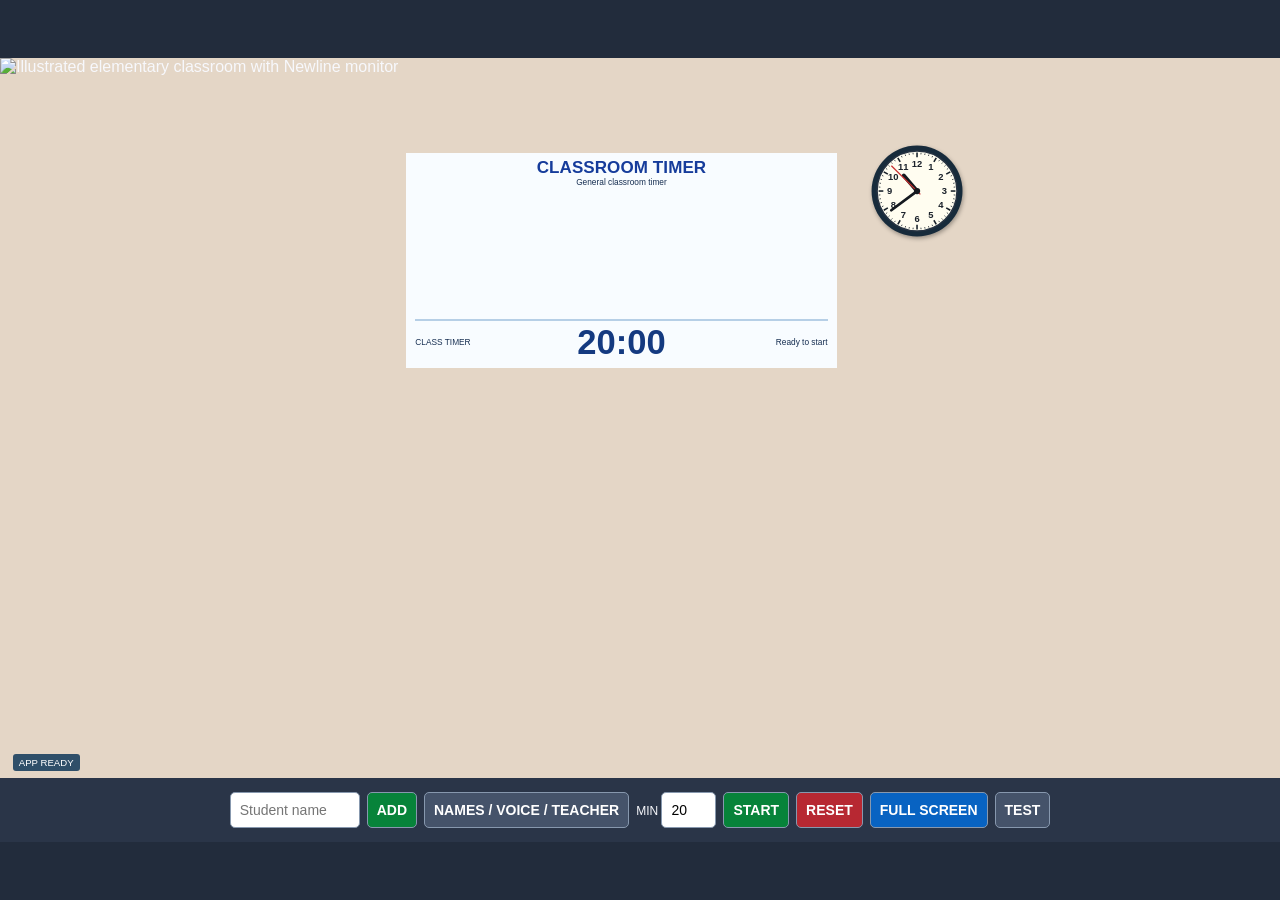
==== index.html @ e8f6395a "Add files via upload" ====
<!doctype html>
<html lang="en"><head><meta name="robots" content="noindex, nofollow, noarchive"><meta charset="utf-8"><meta name="viewport" content="width=device-width,initial-scale=1,viewport-fit=cover"><title>Classroom Timer & Playtime Loss Tracker — KM</title><link rel="stylesheet" href="styles.css"></head>
<body>
<main id="app">
  <div id="scene" aria-label="Cartoon classroom">
    <img class="scene-bg" src="assets/classroom.jpg" alt="Illustrated elementary classroom with Newline monitor">
    <img id="teacher" class="teacher" src="assets/teacher-dave.png" alt="Selected teacher">
    <div class="screen" id="screen">
      <div class="screen-title" id="boardTitle">CLASSROOM TIMER</div>
      <div class="screen-subtitle" id="boardSubtitle">General classroom timer</div>
      <div id="boardRows" class="board-rows"></div>
      <div class="screen-footer"><span id="timerLabel">CLASS TIMER</span><strong id="timerDisplay">20:00</strong><span id="boardStatus">Ready to begin</span></div>
    </div>
    <svg class="clock" viewBox="0 0 120 120" aria-label="Working wall clock"><circle cx="60" cy="60" r="58" fill="#172b3b"/><circle cx="60" cy="60" r="51" fill="#fffdf0" stroke="#273342" stroke-width="2"/><g id="clockTicks"></g><g id="clockNumbers"></g><line id="hourHand" x1="60" y1="60" x2="60" y2="34" stroke="#14191f" stroke-width="5" stroke-linecap="round"/><line id="minuteHand" x1="60" y1="60" x2="60" y2="19" stroke="#14191f" stroke-width="3.5" stroke-linecap="round"/><line id="secondHand" x1="60" y1="66" x2="60" y2="14" stroke="#c83030" stroke-width="1.6"/><circle cx="60" cy="60" r="4" fill="#15191f"/></svg>
    <span id="ready" class="ready">STARTING…</span>
  </div>
  <section class="toolbar" aria-label="Timer controls">
    <form id="quickForm" class="tool-group"><input id="quickName" maxlength="30" placeholder="Student name" aria-label="Student name"><button type="submit" class="green">ADD</button></form>
    <button id="settingsBtn">NAMES / VOICE / TEACHER</button>
    <label class="minutes-control">MIN <input id="minuteInput" type="number" min="1" max="60" value="20"></label>
    <button id="startBtn" class="green">START</button><button id="resetBtn" class="red">RESET</button>
    <button id="fullscreenBtn" class="blue">FULL SCREEN</button><button id="testBtn">TEST</button>
  </section>
</main>
<dialog id="settingsDialog" aria-label="Settings panel"><div class="dialog-head" id="settingsHandle" title="Drag to move this panel"><h2>Names, voice & teacher</h2><button id="closeSettings" aria-label="Close">×</button></div>
 <form id="nameForm" class="form-row"><input id="nameInput" maxlength="30" placeholder="Student first name"><button class="green">ADD STUDENT</button><button type="button" id="clearNames" class="red">CLEAR NAMES</button></form>
 <div class="form-row"><label>Classroom activity <select id="activityChoice"><option value="Playtime">Playtime</option><option value="Free Choice">Free Choice</option><option value="custom">Custom…</option></select></label><label id="customTermWrap" hidden>Custom activity name <input id="activityTerm" maxlength="32" placeholder="e.g. Flex Time" value=""></label></div>
 <div class="form-row"><label>Teacher <select id="teacherSelect"><option value="dave">Dave</option><option value="professor-gizmo">Professor Gizmo</option><option value="grizzle">Ms. Grizzle</option><option value="turbo-fox">Turbo Fox</option><option value="principal-rex">Principal Rex</option><option value="mr-blocks">Mr. Blocks</option><option value="km-student">KM Student</option><option value="none">No teacher</option></select></label><label>Teacher visibility <select id="teacherVisibility"><option value="loss">Playtime loss only</option><option value="always">Both timer modes</option><option value="never">Never</option></select></label></div>
 <div class="form-row"><label>Announcement voice <select id="voiceSelect"><option value="">System default</option></select></label><button id="voiceTest" type="button">TEST VOICE</button></div>
 <p class="hint">Drag the title bar to move this panel. Close with × or the settings button.</p><p class="hint">One mark = 2 minutes. Everyone starts together. Students with equal time are released together. Available voices depend on the browser and device.</p>
 </dialog>
<dialog id="testDialog"><div class="dialog-head"><h2>Test functions</h2><button id="closeTest">×</button></div><p>Use these without waiting for a full countdown.</p><div class="form-row"><button id="testCountdown" type="button">10-SECOND TEST</button><button id="testRelease" type="button">TEST RELEASE ANNOUNCEMENT</button><button id="testClock" type="button">CHECK CLOCK</button></div></dialog>
<script src="app.js" defer></script><script>window.addEventListener("load",function(){setTimeout(function(){var e=document.getElementById("ready");if(e&&e.textContent.trim()!=="APP READY"&&e.textContent.indexOf("SCRIPT ERROR")<0){e.textContent="SCRIPT DID NOT LOAD — try GitHub Pages or KM-offline.html";e.style.background="#aa2020"}},1200)})</script></body></html>
---- styles.css ----
:root{font-family:Arial,Helvetica,sans-serif;color:#f7f8fc;background:#222c3c}*{box-sizing:border-box}body{margin:0}#app{min-height:100dvh;display:flex;flex-direction:column;justify-content:center;align-items:center}#scene{position:relative;width:min(100vw,calc((100dvh - 72px)*1.776));aspect-ratio:1671/941;overflow:hidden;background:#e4d6c6}.scene-bg{position:absolute;inset:0;width:100%;height:100%}.teacher{position:absolute;left:17.4%;bottom:6.5%;width:14%;height:78%;object-fit:contain;object-position:center bottom;filter:drop-shadow(2px 3px 2px #0005);transition:opacity .25s;pointer-events:none}.teacher.hide{opacity:0}.screen{position:absolute;left:31.7%;top:13.3%;width:33.7%;height:29.8%;background:#f8fcff;display:flex;flex-direction:column;padding:0.8% 1%;color:#162e51;overflow:hidden}.screen-title{text-align:center;font-size:clamp(9px,1.8vw,32px);font-weight:900;color:#163c9b;line-height:1.05}.screen-subtitle{text-align:center;font-size:clamp(5px,.72vw,12px);margin:.4% 0 .5%}.board-rows{flex:1;min-height:0;overflow:auto;display:grid;grid-template-columns:1fr 1fr;grid-auto-rows:min-content;gap:1% 2%;align-content:start}.board-row{display:flex;align-items:center;gap:3px;border-bottom:1px solid #c2d9ed;min-width:0;font-size:clamp(8px,1.08vw,19px);padding:2px 0}.student-name{overflow:hidden;text-overflow:ellipsis;white-space:nowrap;max-width:46%;font-weight:700}.tallies{display:flex;flex:1;gap:1px;overflow:hidden}.tallies svg{height:clamp(8px,1.1vw,18px);width:5px;flex-shrink:0}.row-tools{display:flex;align-items:center;gap:2px}.row-tools button{padding:0 3px;font-size:clamp(8px,.75vw,14px);min-width:0;background:#e1ecfa;color:#173c73;border:1px solid #91afd2;border-radius:3px}.row-tools .mins{font-size:clamp(7px,.65vw,12px);white-space:nowrap}.board-row.finished{opacity:.4;text-decoration:line-through}.screen-footer{border-top:2px solid #b6cfe6;display:flex;align-items:center;justify-content:space-between;gap:1%;min-height:22%;font-size:clamp(5px,.75vw,12px)}.screen-footer strong{font-variant-numeric:tabular-nums;font-size:clamp(18px,3.2vw,55px);color:#143a80;line-height:1}.screen-footer span{flex:1}.screen-footer span:last-child{text-align:right}.clock{position:absolute;left:67.5%;top:12.2%;width:7.1%;height:auto;filter:drop-shadow(1px 2px 2px #0005)}.ready{position:absolute;bottom:1%;left:1%;font-size:clamp(8px,.75vw,14px);color:#fff;background:#143b5cdd;padding:3px 6px;border-radius:3px}.toolbar{width:100%;display:flex;align-items:center;justify-content:center;flex-wrap:wrap;gap:7px;padding:10px;background:#2a3548;min-height:64px}.tool-group,.form-row{display:flex;align-items:center;gap:7px;flex-wrap:wrap}.toolbar input{width:130px}.toolbar button,.toolbar input,.toolbar select,dialog button,dialog input,dialog select{font:inherit;font-size:14px;border-radius:5px;padding:9px;border:1px solid #8798ae}.toolbar button,dialog button{background:#45536a;color:#fff;cursor:pointer;font-weight:700}.toolbar .green,dialog .green{background:#07833a}.toolbar .red,dialog .red{background:#b72832}.toolbar .blue{background:#0863c2}.minutes-control{font-size:12px;white-space:nowrap}.minutes-control input{width:55px}button:disabled{opacity:.45;cursor:not-allowed}dialog{position:fixed;margin:0;right:12px;bottom:80px;left:auto;top:auto;width:min(92vw,540px);max-height:min(75dvh,650px);overflow:auto;max-width:min(95vw,680px);border:2px solid #60708c;border-radius:12px;padding:20px;background:#f7faff;color:#1a2d43;box-shadow:0 10px 40px #0009}dialog::backdrop{background:#0009}.dialog-head{display:flex;align-items:center;justify-content:space-between;gap:10px;cursor:move;touch-action:none;user-select:none;background:#e5edf8;margin:-20px -20px 14px;padding:9px 15px;border-radius:10px 10px 0 0}.dialog-head h2{font-size:20px}.dialog-head button{font-size:22px}.form-row{margin:12px 0}dialog label{display:flex;flex-direction:column;gap:4px;font-size:13px}dialog input,dialog select{background:white;color:#142b46;max-width:100%}.hint{font-size:12px;line-height:1.5;color:#4a5970}@media(max-width:600px){#app{justify-content:flex-start}.toolbar{gap:5px;padding:7px}.toolbar button,.toolbar input{font-size:12px;padding:8px}.toolbar input{width:112px}.screen-title{font-size:2.2vw}.screen-subtitle{font-size:.75vw}.screen-footer strong{font-size:3.5vw}.board-row{font-size:1vw}.row-tools button{padding:0 2px}}@media(max-height:550px) and (min-width:700px){#scene{width:min(100vw,calc((100dvh - 58px)*1.776))}.toolbar{min-height:50px;padding:5px}}

#customTermWrap[hidden]{display:none}#settingsDialog:not([open]){display:none}.board-rows{scrollbar-width:thin}.board-row{gap:2px}.student-name{flex:0 1 44%;min-width:0}.tallies{min-width:0}.row-tools{flex-shrink:0}.screen{padding:.6% .75%}.screen-subtitle{margin:.1% 0}.screen-footer{min-height:23%}@media(max-width:600px){dialog{bottom:8px;right:4px;width:calc(100vw - 8px);max-height:72dvh}.board-row{font-size:1.1vw}.student-name{max-width:43%}}
/* v3.2: fit the six student rows, enlarge teacher, align wall clock. */
.teacher{left:10.8%;bottom:6.5%;width:21.5%;height:84%;}
.clock{left:68.25%;top:12.65%;width:7.05%;}
.screen{padding:.42% .75% .35%;}
.screen-title{font-size:clamp(9px,1.33vw,24px);line-height:1.02;letter-spacing:.005em;flex-shrink:0;}
.screen-subtitle{font-size:clamp(6px,.65vw,11px);margin:.12% 0 .25%;flex-shrink:0;}
.board-rows{grid-template-columns:repeat(2,minmax(0,1fr));grid-auto-rows:minmax(0,1fr);grid-template-rows:repeat(3,minmax(0,1fr));grid-auto-flow:row;gap:0 2%;overflow-y:auto;align-content:stretch;}
.board-row{font-size:clamp(8px,.94vw,16px);padding:0;min-height:0;gap:2px;}
.student-name{flex:0 1 43%;max-width:43%;}
.row-tools button{font-size:clamp(8px,.7vw,12px);padding:0 2px;}
.row-tools .mins{font-size:clamp(7px,.6vw,10px);}
.tallies svg{height:clamp(8px,.9vw,15px);width:4px;}
.screen-footer{min-height:22%;height:22%;font-size:clamp(6px,.65vw,11px);}
.screen-footer strong{font-size:clamp(18px,2.7vw,47px);}
@media(max-width:600px){.screen-title{font-size:1.6vw}.board-row{font-size:1.05vw}.screen-footer strong{font-size:3vw}}

/* v3.3: clock-free background and 40% larger teacher artwork. */
.teacher{left:6.6%;bottom:6.5%;width:30.2%;height:92%;}
.clock{left:68.0%;top:12.0%;width:7.35%;}

/* v3.4: move teacher slightly right, preserve scale and floor alignment. */
.teacher{left:9.2%;}

/* v3.5: Amy is shorter than Dave; both share the same floor anchor. */
.teacher.teacher-amy{height:83%;width:27.2%;left:10.7%;bottom:6.5%;}

/* v3.6: individual teacher calibration; feet share the same floor baseline. */
.teacher{object-fit:contain;object-position:center bottom;}
.teacher.teacher-dave{left:9.2%;bottom:6.5%;width:30.2%;height:92%;}
.teacher.teacher-amy{left:10.7%;bottom:6.5%;width:27.2%;height:83%;}
.teacher.teacher-grizzle{left:11.4%;bottom:6.5%;width:25%;height:82%;}
.teacher.teacher-turbo-fox{left:10.5%;bottom:6.5%;width:25%;height:78%;}
.teacher.teacher-principal-rex{left:10.4%;bottom:6.5%;width:27%;height:82%;}
.teacher.teacher-mr-blocks{left:10.8%;bottom:6.5%;width:26%;height:79%;}

/* v3.7: keep Dave and Amy fixed; shift other characters away from the left table.
   The teacher is a foreground layer, including where it overlaps the Newline. */
.teacher{z-index:5;}
.screen{z-index:2;}
.clock{z-index:3;}
.ready{z-index:6;}
.teacher.teacher-grizzle{left:15.4%;}
.teacher.teacher-turbo-fox{left:15.5%;}
.teacher.teacher-principal-rex{left:15.2%;}
.teacher.teacher-mr-blocks{left:15.8%;}

/* v3.8: Professor Gizmo replaces Amy; foreground layer, clear of left desks. */
.teacher.teacher-professor-gizmo{left:15.5%;bottom:6.5%;width:26%;height:79%;z-index:5;}

/* v3.9: move the three wide characters left and a little toward the viewer.
   Preserve artwork dimensions; lower floor anchor for a foreground perspective.
   Dave, Grizzle, and Turbo Fox retain their v3.8 positions. */
.teacher.teacher-professor-gizmo{left:11.8%;bottom:4.7%;}
.teacher.teacher-principal-rex{left:11.5%;bottom:4.7%;}
.teacher.teacher-mr-blocks{left:12.0%;bottom:4.7%;}

/* KM special edition: kindergarten student is shorter than adult characters.
   Feet rest at the classroom floor baseline; stay left of the monitor's name area. */
.teacher.teacher-km-student{left:16.0%;bottom:6.5%;width:21.85%;height:56.35%;z-index:5;}
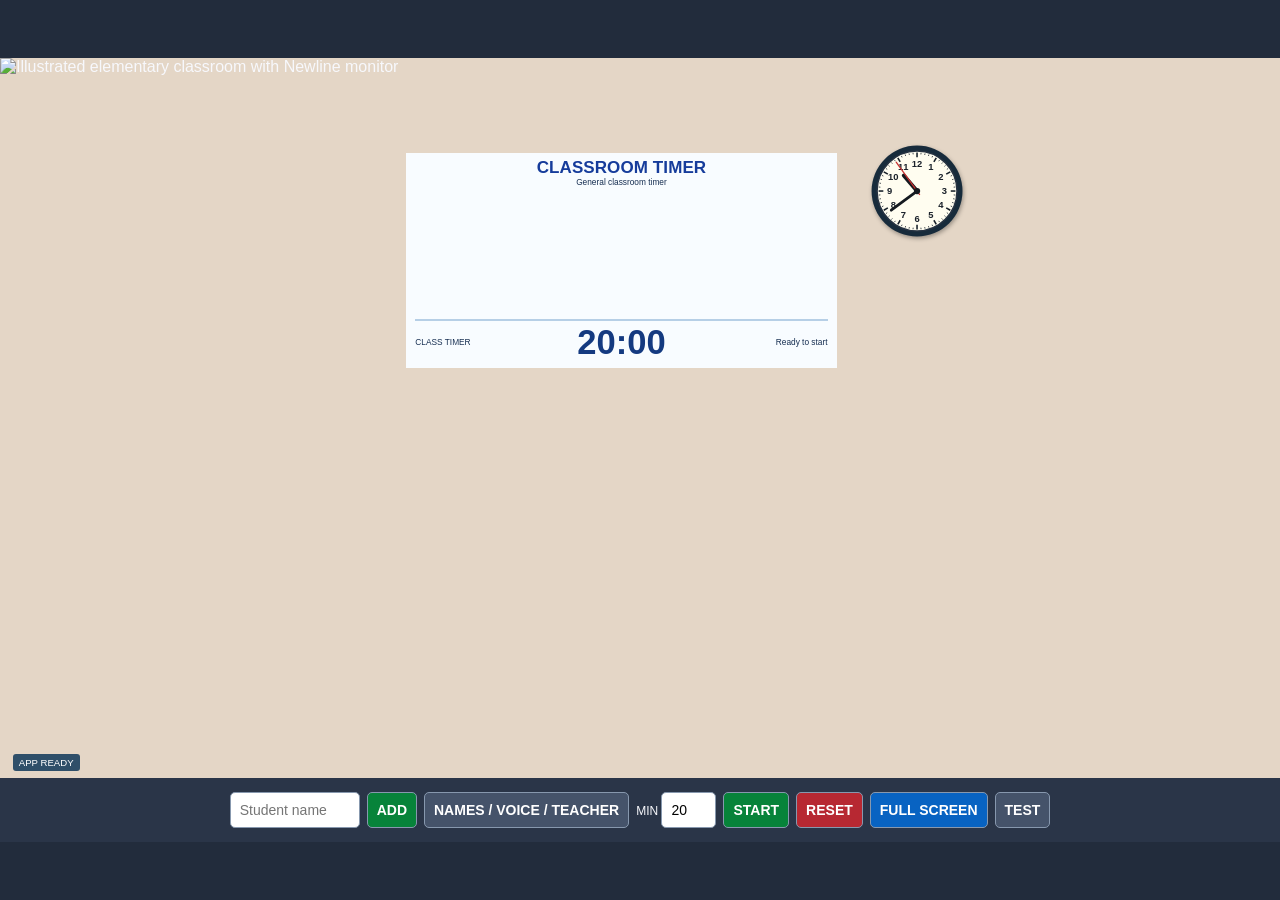
==== commit 906ea66b: "Fix duplicate meta tag in index.html Removed duplicate 'robots' meta tag in the head section." ====
--- a/index.html
+++ b/index.html
@@ -1,5 +1,5 @@
 <!doctype html>
-<html lang="en"><head><meta name="robots" content="noindex, nofollow, noarchive"><meta charset="utf-8"><meta name="viewport" content="width=device-width,initial-scale=1,viewport-fit=cover"><title>Classroom Timer & Playtime Loss Tracker — KM</title><link rel="stylesheet" href="styles.css"></head>
+<html lang="en"><head><meta name="robots" content="noindex, nofollow, noarchive"><meta name="robots" content="noindex, nofollow, noarchive"><meta charset="utf-8"><meta name="viewport" content="width=device-width,initial-scale=1,viewport-fit=cover"><title>Classroom Timer & Playtime Loss Tracker — KM</title><link rel="stylesheet" href="styles.css"></head>
 <body>
 <main id="app">
   <div id="scene" aria-label="Cartoon classroom">
